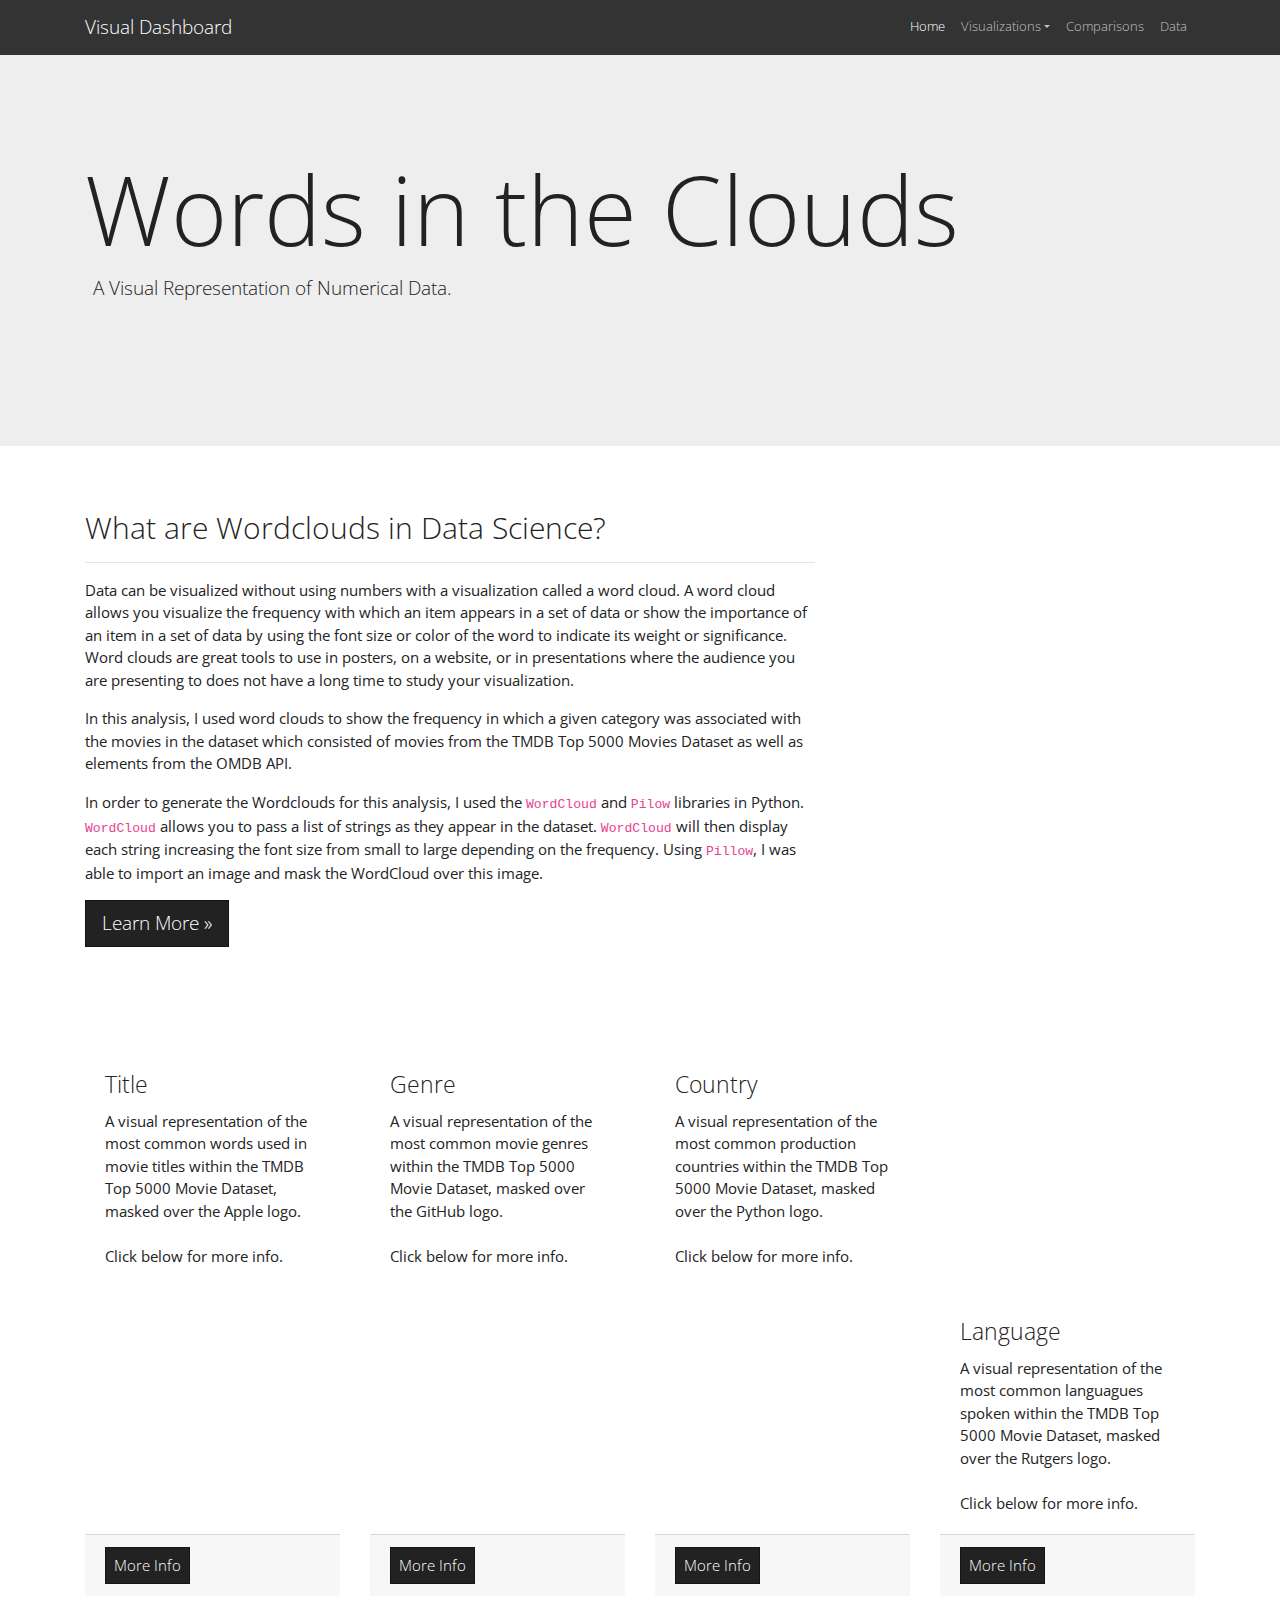
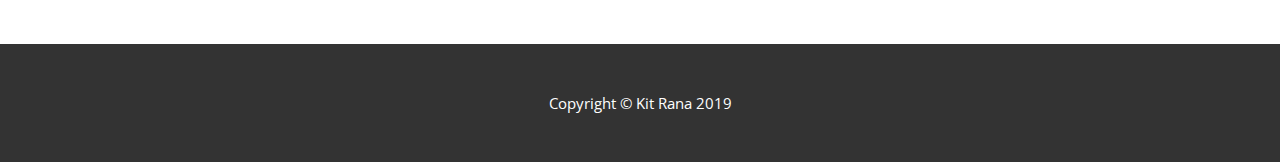
==== index.html @ 8ce57f1b "added Web homework and github page" ====
<!DOCTYPE html>
<html lang="en">

<head>

  <meta charset="utf-8">
  <meta name="viewport" content="width=device-width, initial-scale=1, shrink-to-fit=no">
  <meta name="description" content="">
  <meta name="author" content="">

  <title>Visual Dashboard</title>

  <!-- Bootstrap core CSS -->
  <link rel="stylesheet" href="css/bootstrap.min.css">
  <link rel="stylesheet" href="css/style.css">

  <!-- JS scripts for animations -->
  <script src="https://code.jquery.com/jquery-3.3.1.slim.min.js"
    integrity="sha384-q8i/X+965DzO0rT7abK41JStQIAqVgRVzpbzo5smXKp4YfRvH+8abtTE1Pi6jizo" crossorigin="anonymous"></script>
  <script src="https://cdnjs.cloudflare.com/ajax/libs/popper.js/1.14.7/umd/popper.min.js"
    integrity="sha384-UO2eT0CpHqdSJQ6hJty5KVphtPhzWj9WO1clHTMGa3JDZwrnQq4sF86dIHNDz0W1" crossorigin="anonymous"></script>
  <script src="https://stackpath.bootstrapcdn.com/bootstrap/4.3.1/js/bootstrap.min.js"
    integrity="sha384-JjSmVgyd0p3pXB1rRibZUAYoIIy6OrQ6VrjIEaFf/nJGzIxFDsf4x0xIM+B07jRM" crossorigin="anonymous"></script>


</head>

<body>

  <!-- Navigation -->
  <nav class="navbar navbar-expand-lg navbar-dark bg-dark fixed-top">
    <div class="container">
      <a class="navbar-brand" href="index.html">Visual Dashboard</a>
      <button class="navbar-toggler" type="button" data-toggle="collapse" data-target="#navbarResponsive" aria-controls="navbarResponsive" aria-expanded="false" aria-label="Toggle navigation">
        <span class="navbar-toggler-icon"></span>
      </button>
      <div class="collapse navbar-collapse" id="navbarResponsive">
        <ul class="navbar-nav ml-auto">
          <li class="nav-item active">
            <a class="nav-link" href="index.html">Home
              <span class="sr-only">(current)</span>
            </a>
          </li>
          <li class="nav-item dropdown">
            <a class="nav-link dropdown-toggle" href="#" id="navbarDropdown" data-toggle="dropdown">Visualizations</a>
            <div class="dropdown-menu">
              <a href="movie_title.html" class="dropdown-item">Title</a>
              <a href="genre.html" class="dropdown-item">Genre</a>
              <a href="country.html" class="dropdown-item">Country</a>
              <a href="language.html" class="dropdown-item">Language</a>
              <div class="dropdown-divider"></div>
              <a href="comparisons.html" class="dropdown-item text-light">Comparisons</a>
            </div>
          </li>
          <li class="nav-item">
            <a class="nav-link" href="comparisons.html">Comparisons</a>
          </li>
          <li class="nav-item">
            <a class="nav-link" href="data.html">Data</a>
          </li>
        </ul>
      </div>
    </div>
  </nav>

  <!-- Header -->
  <header class="jumbotron">
    <img src="" alt="">
    <div class="container h-100">
      <div class="row h-100 align-items-center">
        <div class="col-lg-12">
          <h1 class="display-1 text-dark">Words in the Clouds</h1>
          <p class="lead text-dark ml-2">A Visual Representation of Numerical Data.</p>
        </div>
      </div>
    </div>
  </header>

  <!-- Page Content -->
  <div class="container">

    <div class="row">
      <div class="col-md-8 mb-5">
        <h2>What are Wordclouds in Data Science?</h2>
        <hr>
        <p>Data can be visualized without using numbers with a visualization called a word cloud. A word cloud allows you visualize
        the frequency with which an item appears in a set of data or show the importance of an item in a set of data by using
        the font size or color of the word to indicate its weight or significance. Word clouds are great
        tools to use in posters, on a website, or in presentations where the audience you are presenting to does not have a long
        time to study your visualization.</p>
        <p>In this analysis, I used word clouds to show the frequency in which a given category was associated with the movies in the dataset which consisted of movies from the TMDB Top 5000 Movies Dataset as well as elements from the OMDB API. </p>
        <p>In order to generate the Wordclouds for this analysis, I used the <code>WordCloud</code> and <code>Pilow</code> libraries in Python. <code>WordCloud</code> allows you to pass a list of strings as they appear in the dataset.  <code>WordCloud</code> will then display each string increasing the font size from small to large depending on the frequency. Using <code>Pillow</code>, I was able to import an image and mask the WordCloud over this image.</p>
        <a class="btn btn-dark btn-lg" href="comparisons.html">Learn More &raquo;</a>
      </div>
    </div>
    <!-- /.row -->

    <div class="row mt-5">
      <div class="col-md-3 mb-5">
        <div class="card h-100 border-0">
          <img class="card-img-top img-thumbnail border-0" src="assets/movie_title_wc.jpg" alt="">
          <div class="card-body">
            <h4 class="card-title">Title</h4>
            <p class="card-text">A visual representation of the most common words used in movie titles within the TMDB Top 5000 Movie Dataset, masked over the Apple logo.<br><br>
              Click below for more info.</p>
          </div>
          <div class="card-footer">
            <a href="movie_title.html" class="btn btn-dark">More Info</a>
          </div>
        </div>
      </div>
      <div class="col-md-3 mb-5">
        <div class="card h-100 border-0">
          <img class="card-img-top img-thumbnail border-0" src="assets/genre_wc.jpg" alt="">
          <div class="card-body">
            <h4 class="card-title">Genre</h4>
            <p class="card-text">A visual representation of the most common movie genres within the TMDB Top 5000 Movie Dataset, masked over the GitHub logo.<br><br>
            Click below for more info.</p>
          </div>
          <div class="card-footer">
            <a href="genre.html" class="btn btn-dark">More Info</a>
          </div>
        </div>
      </div>
      <div class="col-md-3 mb-5">
        <div class="card h-100 border-0">
          <img class="card-img-top img-thumbnail border-0" src="assets/country_wc.jpg" alt="">
          <div class="card-body">
            <h4 class="card-title">Country</h4>
            <p class="card-text">A visual representation of the most common production countries within the TMDB Top 5000 Movie Dataset, masked over the Python logo.<br><br>
            Click below for more info.</p>
          </div>
          <div class="card-footer">
            <a href="country.html" class="btn btn-dark">More Info</a>
          </div>
        </div>
      </div>
      <div class="col-md-3 mb-5">
        <div class="card h-100 border-0">
          <img class="card-img-top img-thumbnail border-0 language" src="assets/language_wc.jpg" alt="">
          <div class="card-body">
            <h4 class="card-title">Language</h4>
            <p class="card-text">A visual representation of the most common languagues spoken within the TMDB Top 5000 Movie Dataset, masked over the Rutgers logo.<br><br>
            Click below for more info.</p>
          </div>
          <div class="card-footer">
            <a href="language.html" class="btn btn-dark">More Info</a>
          </div>
        </div>
      </div>
    </div>
    <!-- /.row -->

  </div>
  <!-- /.container -->

  <!-- Footer -->
  <footer class="py-5 bg-dark">
    <div class="container">
      <p class="m-0 text-center text-white">Copyright &copy; Kit Rana 2019</p>
    </div>
    <!-- /.container -->
  </footer>

</body>

</html>
---- css/style.css ----
.jumbotron {
background-image: url(https://i.pinimg.com/originals/f1/1c/78/f11c78eb7a85cf6e3afae88f266b7775.jpg);
background-size: cover;
height: 100%;
}

.img-thumbnail {
    width: auto;
    height: auto;
    display: block;
}

.custom-card {
    width: auto;
}

/* Medium devices (landscape tablets, 768px and up) */
@media only screen and (min-width: 768px) {
    .lang {
    width: auto;
    height: 340px;
}
    .language {
    width: auto;
    height: 155px;
}
} 

/* Large devices (laptops/desktops, 992px and up) */
@media only screen and (min-width: 992px) {
    .lang {
    width: auto;
    height: 450px;
}
    .language {
    width: auto;
    height: 212px;
}
} 

/* Extra large devices (large laptops and desktops, 1200px and up) */
@media only screen and (min-width: 1200px) {
    .lang {
    width: auto;
    height: 545px;
}
    .language {
    width: auto;
    height: 255px;
}
}
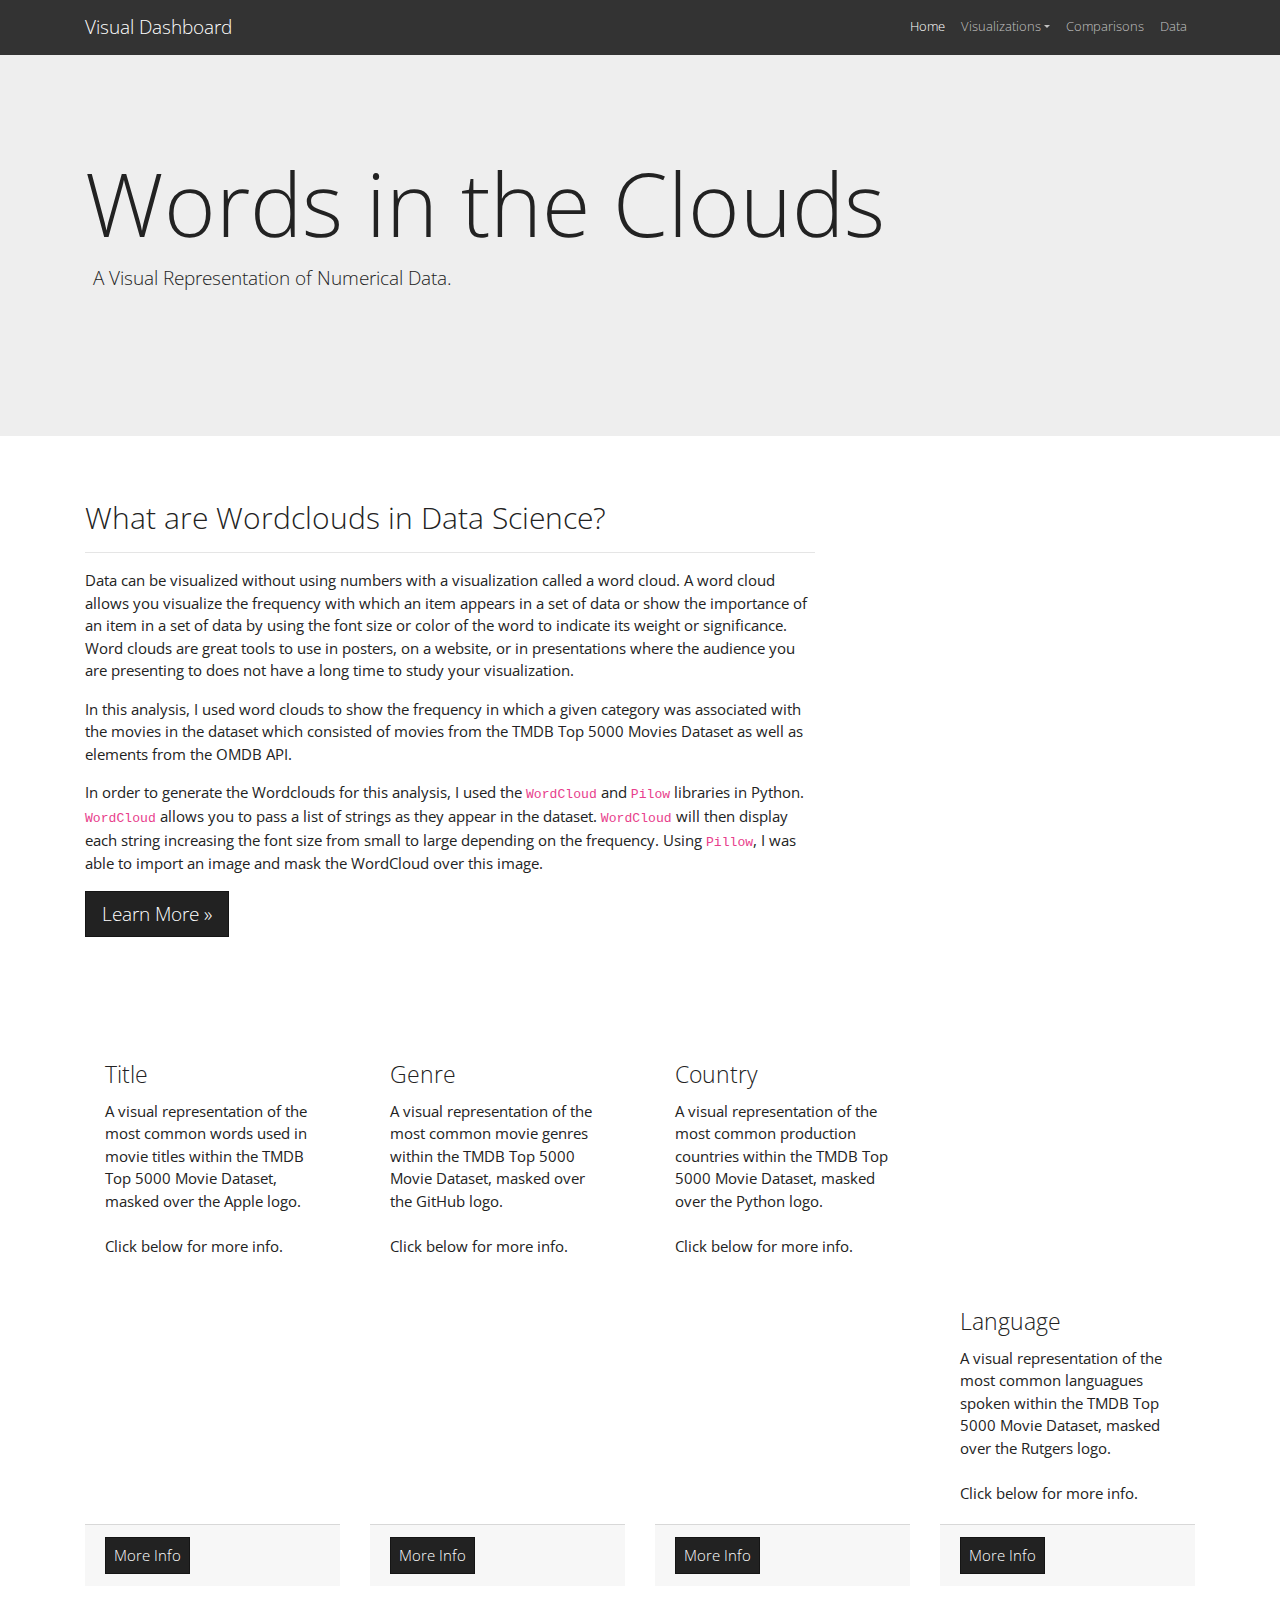
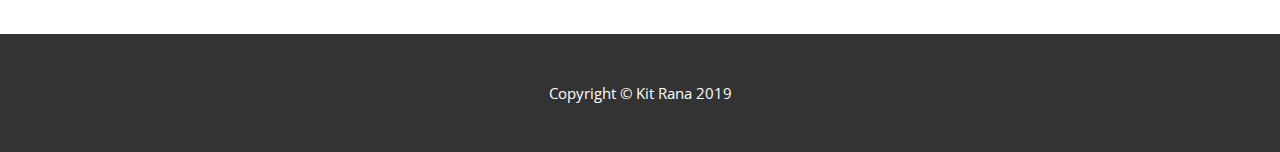
==== commit 13e7d151: "added changes to responsive design" ====
--- a/index.html
+++ b/index.html
@@ -69,7 +69,7 @@
     <div class="container h-100">
       <div class="row h-100 align-items-center">
         <div class="col-lg-12">
-          <h1 class="display-1 text-dark">Words in the Clouds</h1>
+          <h1 class="display-2 text-dark">Words in the Clouds</h1>
           <p class="lead text-dark ml-2">A Visual Representation of Numerical Data.</p>
         </div>
       </div>
--- a/css/style.css
+++ b/css/style.css
@@ -13,6 +13,16 @@
 .custom-card {
     width: auto;
 }
+
+/* Medium devices (landscape tablets, 600px and up) */
+/* @media only screen and (max-width: 600px) {
+
+}     */
+
+/* Medium devices (landscape tablets, 600px and up)
+@media only screen and (min-width: 600px) {
+
+}     */
 
 /* Medium devices (landscape tablets, 768px and up) */
 @media only screen and (min-width: 768px) {
